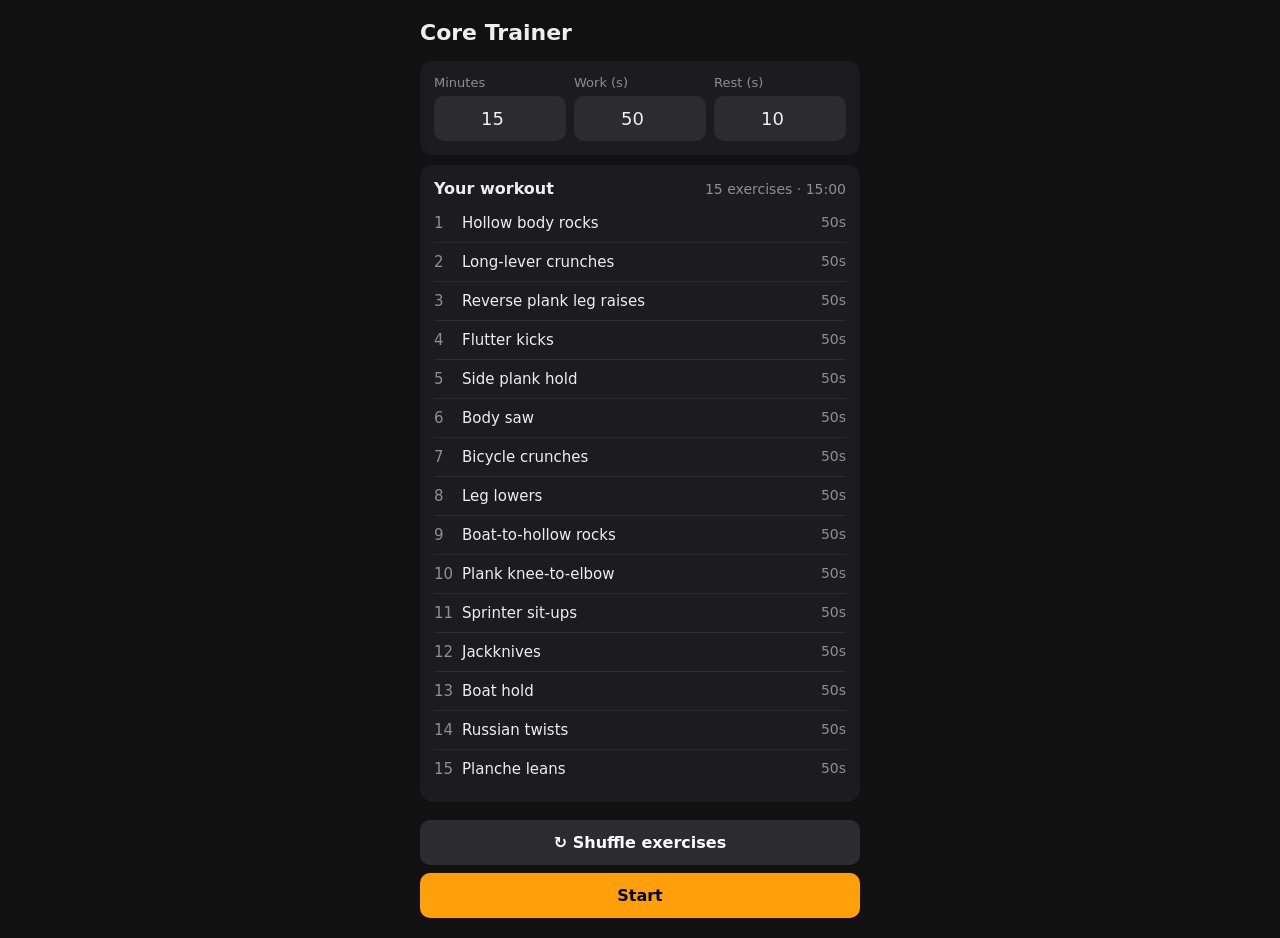
==== core-trainer/index.html @ 63377acc "Set up simple-apps hub: launcher + three installable apps A single GitHub Pages site housing the app" ====
<!DOCTYPE html><html lang="en"><head><meta charset="UTF-8">
<meta name="viewport" content="width=device-width,initial-scale=1,maximum-scale=1"><meta name="theme-color" content="#111">
<meta name="apple-mobile-web-app-capable" content="yes"><meta name="mobile-web-app-capable" content="yes"><link rel="manifest" href="manifest.json">
<title>Core Trainer</title><link rel="icon" type="image/png" href="[data-uri]"><link rel="apple-touch-icon" href="[data-uri]">
<style>
*{box-sizing:border-box;margin:0;padding:0;font-family:-apple-system,system-ui,sans-serif}
body{background:#111;color:#eee;min-height:100vh;display:flex;justify-content:center}
.app{width:100%;max-width:480px;padding:20px}h1{font-size:22px;margin-bottom:16px;font-weight:600}
.card{background:#1c1c1e;border-radius:14px;padding:14px;margin-bottom:10px}
.grid{display:grid;grid-template-columns:1fr 1fr 1fr;gap:8px}
label{font-size:13px;color:#8e8e93;display:block;margin-bottom:6px}
input{background:#2c2c2e;border:none;color:#eee;border-radius:10px;padding:12px;font-size:18px;width:100%;text-align:center}
button{border:none;border-radius:10px;padding:13px 16px;font-size:16px;font-weight:600;cursor:pointer;color:#fff;background:#2c2c2e}
.pri{background:#ff9f0a;color:#000}.full{width:100%;margin-top:8px}.sub{color:#8e8e93;font-size:14px}
.ex{display:flex;justify-content:space-between;padding:10px 0;border-bottom:1px solid #2c2c2e;font-size:15px}.ex:last-child{border:none}
.ex span:first-child{color:#8e8e93;width:28px}.ex span:nth-child(2){flex:1}
.hidden{display:none!important}
#run{position:fixed;inset:0;display:flex;flex-direction:column;align-items:center;justify-content:center;background:#3a3a3c;overflow:hidden;padding:20px;text-align:center}
.bar{position:absolute;bottom:0;left:0;right:0;height:100%;z-index:0;transition:height .2s linear}#run>*:not(.bar){position:relative;z-index:1}
#rLabel{font-size:15px;letter-spacing:2px;text-transform:uppercase;opacity:.8}#rName{font-size:30px;font-weight:700;margin-top:4px}
#fig{width:100%;max-width:420px;height:auto;margin:10px 0}
#rTime{font-size:84px;font-weight:200;font-variant-numeric:tabular-nums;line-height:1}
#rInfo{font-size:16px;opacity:.8;margin-top:8px}#rNext{font-size:15px;opacity:.6;margin-top:4px}
.ctrl{display:flex;gap:12px;margin-top:28px}.ctrl button{background:rgba(255,255,255,.2);min-width:90px}
</style></head><body><div class="app">
<div id="setup"><h1>Core Trainer</h1>
<div class="card grid"><div><label>Minutes</label><input id="mins" type="number" min="1" value="15"></div>
<div><label>Work (s)</label><input id="work" type="number" min="5" value="50"></div>
<div><label>Rest (s)</label><input id="rest" type="number" min="0" value="10"></div></div>
<div class="card"><div style="display:flex;justify-content:space-between;align-items:center;margin-bottom:6px"><b>Your workout</b><span class="sub" id="sum"></span></div><div id="plan"></div></div>
<button class="full" onclick="gen()">↻ Shuffle exercises</button>
<button class="pri full" onclick="start()">Start</button></div>
<div id="run" class="hidden"><div class="bar" id="bar"></div><div id="rLabel"></div><div id="rName"></div>
<svg id="fig" viewBox="0 0 300 190"></svg><div id="rTime"></div><div id="rInfo"></div><div id="rNext"></div>
<div class="ctrl"><button id="pBtn" onclick="pause()">Pause</button><button onclick="skip()">Skip</button><button onclick="stop()">Stop</button></div></div>
</div>
<script src="bgtimer.js"></script>
<script>
const HP=[190,90,90,12,12],FP=[190,90,180,12,12];
// [name, poseA, poseB, seconds per cycle, alternating limbs]  pose=[torso,upperArm,forearm,thigh,shin] angles in deg
const EX=[["Hollow body rocks", [195, 195, 195, -20, -20], [212, 212, 212, -5, -5], 1.2], ["Hollow body hold", [195, 195, 195, -18, -18], [196, 196, 196, -17, -17], 3], ["V-ups", [182, 182, 182, -2, -2], [235, -60, -60, -55, -55], 1.6], ["Tuck-ups", [182, 182, 182, -2, -2], [235, -30, -30, -110, 0], 1.4], ["Dead bugs", [180, -90, -90, -90, 0], [180, 185, 185, -5, -5], 2, 1], ["Leg lowers", [180, 180, 180, -90, -90], [180, 180, 180, -8, -8], 2.5], ["Reverse crunches", [180, 5, 5, -90, 0], [195, 5, 5, -140, -30], 1.6], ["Flutter kicks", [185, 10, 10, -22, -22], [185, 10, 10, -6, -6], 0.5, 1], ["Scissor kicks", [185, 10, 10, -35, -35], [185, 10, 10, -2, -2], 0.8, 1], ["Bicycle crunches", [198, -120, 117, -70, 15], [193, -120, 117, -15, -15], 1.2, 1], ["Russian twists", [238, 20, -20, -35, 20], [230, 40, 90, -38, 18], 1.4], ["Jackknives", [182, 182, 182, -2, -2], [225, -50, -50, -45, -45], 1.2], ["Forearm plank", [193, 90, 180, 13, 13], [193.5, 90, 180, 13.5, 13.5], 3], ["Body saw", [193, 65, 180, 13, 13], [193, 118, 180, 13, 13], 2, 0, null, "el"], ["Plank to pike", [206, 90, 90, 26, 26], [155, 115, 115, 85, 85], 1.8, 0, [180, 100, 100, 55, 55]], ["Mountain climbers", [206, 90, 90, 26, 26], [206, 90, 90, 185, 60], 0.6, 1, [206, 90, 90, 105, -20]], ["Cross-body mountain climbers", [206, 90, 90, 26, 26], [206, 90, 90, 175, 50], 0.7, 1, [206, 90, 90, 100, -15]], ["Up-down planks", [193, 90, 180, 13, 13], [206, 90, 90, 26, 26], 1.6, 0, [200, 90, 130, 20, 20]], ["Side plank hip dips", [185, 90, 180, 19, 19], [208, 90, 180, 3, 3], 1.4], ["Side plank hold", [193, 90, 180, 13, 13], [193.5, 90, 180, 13.5, 13.5], 3], ["Spiderman plank", [206, 90, 90, 26, 26], [206, 90, 90, 177, 20], 1.4, 2, [206, 90, 90, 130, -30], "ha"], ["Hollow body flutters", [195, 195, 195, -25, -25], [195, 195, 195, -8, -8], 0.5, 1], ["L-sit hold", [272, 90, 90, -4, -4], [273, 90, 90, -6, -6], 3], ["Boat hold", [235, -30, -30, -50, -50], [234, -29, -29, -51, -51], 3], ["Seated in-and-outs", [230, 60, 60, -25, -25], [255, 60, 60, -80, 40], 1.2], ["Plank knee-to-elbow", [206, 90, 90, 26, 26], [206, 90, 90, 185, 95], 1.6, 2, [206, 90, 90, 105, -40]], ["Toe touches", [182, -80, -80, -90, -90], [212, -50, -50, -90, -90], 1.3], ["Plank leg lifts", [206, 90, 90, 26, 26], [206, 90, 90, 5, 5], 1.4, 2], ["Bear hold", [180, 90, 90, 95, 40], [180, 90, 90, 100, 38], 3], ["Full sit-ups", [180, 200, 200, -45, 45], [275, 10, 10, -45, 45], 1.6], ["Sprinter sit-ups", [180, 200, 200, -10, -10], [275, 10, 10, -100, 60], 1.4, 1], ["Reverse plank leg raises", [206, 90, 90, 26, 26], [206, 90, 90, -5, -5], 1.4, 2], ["Planche leans", [206, 90, 90, 26, 26], [206, 55, 55, 20, 20], 3, 0, null, "ha"], ["Superman holds", [188, 188, 188, -6, -6], [192, 192, 192, -12, -12], 2.2], ["Boat-to-hollow rocks", [235, -30, -30, -50, -50], [195, 195, 195, -18, -18], 1.8], ["Long-lever crunches", [180, 185, 185, -60, -60], [210, 215, 215, -60, -60], 1.1]];
const COL=['#ff9f0a','#0a84ff','#30d158','#bf5af2','#ff375f','#64d2ff','#ffd60a'],REST='#636366';
const $=id=>document.getElementById(id),fmt=s=>Math.floor(s/60)+':'+String(s%60).padStart(2,'0');
let plan=[],timer=null,audio=null,wl=null,raf=null,dispIv=null,lastIdx=-1,curPhase=null,curCx=0,animAt=0;
const cfg=JSON.parse(localStorage.getItem('corecfg')||'{"m":15,"w":50,"r":10}');$('mins').value=cfg.m;$('work').value=cfg.w;$('rest').value=cfg.r;
function vals(){const m=Math.max(1,+$('mins').value||1),w=Math.max(5,+$('work').value||5),r=Math.max(0,+$('rest').value||0);
localStorage.setItem('corecfg',JSON.stringify({m,w,r}));return{m,w,r,n:Math.max(1,Math.floor(m*60/(w+r)))}}
function shuffle(a){a=a.slice();for(let i=a.length-1;i>0;i--){const j=Math.random()*(i+1)|0;[a[i],a[j]]=[a[j],a[i]]}return a}
function gen(){const v=vals();plan=[];while(plan.length<v.n){let s=shuffle(EX.map((_,i)=>i));if(plan.length&&s[0]===plan[plan.length-1])s.push(s.shift());plan.push(...s)}
plan=plan.slice(0,v.n);$('sum').textContent=v.n+' exercises · '+fmt(v.n*(v.w+v.r));
$('plan').innerHTML=plan.map((e,i)=>`<div class="ex"><span>${i+1}</span><span>${EX[e][0]}</span><span class="sub">${v.w}s</span></div>`).join('')}
['mins','work','rest'].forEach(id=>$(id).addEventListener('change',gen));
// ---- figure ----
const LEN={tor:46,ua:25,fa:24,th:33,sh:31},rad=d=>d*Math.PI/180;
const lerpA=(a,b,p)=>a+(((b-a)%360+540)%360-180)*p;
const mix=(A,B,p)=>A.map((a,i)=>lerpA(a,B[i],p));
const go=(p,ang,l)=>[p[0]+l*Math.cos(rad(ang)),p[1]+l*Math.sin(rad(ang))];
function limbs(P){const hip=[0,0],sh=go(hip,P[0],LEN.tor),el=go(sh,P[1],LEN.ua),ha=go(el,P[2],LEN.fa),kn=go(hip,P[3],LEN.th),ft=go(kn,P[4],LEN.sh),hd=go(sh,P[0],15);return{hip,sh,el,ha,kn,ft,hd}}
function path(e,p){return e[5]?(p<.5?mix(e[1],e[5],p*2):mix(e[5],e[2],p*2-1)):mix(e[1],e[2],p)}
function pose(e,p){const n=path(e,p),f=e[4]===1?path(e,1-p):e[4]===2?path(e,0):n.slice();f[0]=n[0];return{n:limbs(n),f:limbs(f)}}
function ext(e){let x0=1e9,x1=-1e9;[0,1].forEach(p=>{const q=pose(e,p);[q.n,q.f].forEach(L=>Object.values(L).forEach(([x])=>{x0=Math.min(x0,x);x1=Math.max(x1,x)}))});return (x0+x1)/2}
const ln=(a,b,w,c)=>`<line x1="${a[0].toFixed(1)}" y1="${a[1].toFixed(1)}" x2="${b[0].toFixed(1)}" y2="${b[1].toFixed(1)}" stroke="${c}" stroke-width="${w}" stroke-linecap="round"/>`;
function drawFig(e,p,cx){const q=pose(e,p),G=168;let my=-1e9;[q.n,q.f].forEach(L=>Object.entries(L).forEach(([k,[,y]])=>{my=Math.max(my,y+(k==='hd'?11:(k==='hip'||k==='sh')?10:5))}));
let dx=150-cx;if(e[6]){const q0=pose(e,0);dx+=q0.n[e[6]][0]-q.n[e[6]][0]}const dy=G-my,T=L=>{const o={};for(const k in L)o[k]=[L[k][0]+dx,L[k][1]+dy];return o},N=T(q.n),F=T(q.f);
const far='rgba(255,255,255,.45)',skin='#fff',sh='rgba(0,0,0,.18)';const sx=(N.hip[0]+N.sh[0])/2;
let s=`<ellipse cx="${sx}" cy="${G+6}" rx="70" ry="5" fill="${sh}"/><line x1="10" y1="${G+5}" x2="290" y2="${G+5}" stroke="rgba(255,255,255,.25)" stroke-width="2"/>`;
s+=ln(F.hip,F.kn,13,far)+ln(F.kn,F.ft,10,far)+`<circle cx="${F.ft[0]}" cy="${F.ft[1]}" r="5" fill="${far}"/>`;
s+=ln(F.sh,F.el,10,far)+ln(F.el,F.ha,8,far)+`<circle cx="${F.ha[0]}" cy="${F.ha[1]}" r="4.5" fill="${far}"/>`;
s+=ln(N.hip,N.sh,20,skin)+`<circle cx="${N.hip[0]}" cy="${N.hip[1]}" r="10" fill="${skin}"/>`+`<circle cx="${N.hd[0]}" cy="${N.hd[1]}" r="11" fill="${skin}"/>`;
s+=ln(N.hip,N.kn,14,skin)+ln(N.kn,N.ft,11,skin)+`<circle cx="${N.ft[0]}" cy="${N.ft[1]}" r="5.5" fill="${skin}"/>`;
s+=ln(N.sh,N.el,11,skin)+ln(N.el,N.ha,9,skin)+`<circle cx="${N.ha[0]}" cy="${N.ha[1]}" r="5" fill="${skin}"/>`;
$('fig').innerHTML=s}
// ---- timer (background-reliable: wall-clock state + pre-scheduled audio via bgtimer.js) ----
function say(t){try{speechSynthesis.cancel();speechSynthesis.speak(new SpeechSynthesisUtterance(t))}catch(e){}}
function buildPhases(v){var ph=[];for(var i=0;i<plan.length;i++){ph.push({name:EX[plan[i]][0],sec:v.w,kind:'work',ex:plan[i],num:i});if(i<plan.length-1&&v.r>0)ph.push({name:'Rest',sec:v.r,kind:'rest',ex:plan[i+1],num:i})}return ph}
function requestWake(){try{navigator.wakeLock&&navigator.wakeLock.request('screen').then(function(s){wl=s},function(){})}catch(e){}}
function releaseWake(){try{wl&&wl.release&&wl.release()}catch(e){}wl=null}
function startDisplay(){stopDisplay();dispIv=setInterval(render,120)}
function stopDisplay(){if(dispIv)clearInterval(dispIv);dispIv=null}
function anim(){if(timer&&!timer.done&&curPhase){const e=EX[curPhase.ex];if(!timer.paused&&curPhase.kind!=='rest')animAt+=1/60;const p=(1-Math.cos(2*Math.PI*animAt/e[3]))/2;drawFig(e,curPhase.kind==='rest'?0:p,curCx)}raf=requestAnimationFrame(anim)}
function show(r){$('setup').classList.toggle('hidden',r);$('run').classList.toggle('hidden',!r)}
function start(){const v=vals();if(!plan.length)gen();
  audio=audio||BGTimer.createAudio();audio.ensure();audio.keepAlive();
  try{speechSynthesis.speak(new SpeechSynthesisUtterance(''))}catch(e){}
  timer=BGTimer(buildPhases(v),{countdown:3});timer.start();lastIdx=-1;curPhase=null;
  show(true);requestWake();audio.schedule(timer.cues(Date.now()));
  startDisplay();render();if(!raf)anim()}
function render(){
  if(!timer)return;
  const s=timer.state();
  if(s.done)return finishUI();
  const ph=s.phase,bar=$('bar');curPhase=ph;
  if(s.index!==lastIdx){lastIdx=s.index;curCx=ext(EX[ph.ex]);animAt=0;
    if(document.visibilityState==='visible')say(ph.kind==='rest'?('Rest. Next, '+EX[ph.ex][0]):ph.name);
    bar.style.transition='none';bar.style.height='100%';bar.offsetHeight;bar.style.transition='';
    bar.style.background=ph.kind==='rest'?REST:COL[ph.num%COL.length]}
  $('rLabel').textContent=ph.kind==='rest'?'Rest · up next':'Exercise '+(ph.num+1)+' of '+plan.length;
  $('rName').textContent=EX[ph.ex][0];
  $('rTime').textContent=fmt(Math.max(0,s.left));
  const remain=plan.length-ph.num-1;
  $('rInfo').textContent=ph.kind==='rest'?'':(remain?remain+' to go':'Last one!');
  $('rNext').textContent=(ph.kind==='work'&&remain)?'Next: '+EX[plan[ph.num+1]][0]:'';
  bar.style.height=Math.max(0,s.frac*100)+'%'}
function finishUI(){stopDisplay();
  if(!timer.finished){timer.finished=true;if(document.visibilityState==='visible')say('Workout complete. Nice work.')}
  timer.done=true;releaseWake();curPhase=null;
  $('rLabel').textContent='';$('rName').textContent='Done!';$('rTime').textContent='💪';$('rInfo').textContent=plan.length+' exercises';$('rNext').textContent='';$('fig').innerHTML='';
  const b=$('bar');b.style.transition='none';b.style.height='100%';b.style.background='#30d158'}
function pause(){if(!timer||timer.done)return;timer.togglePause();
  if(timer.paused)audio.clear();else audio.schedule(timer.cues(Date.now()));
  $('pBtn').textContent=timer.paused?'Resume':'Pause';render()}
function skip(){if(!timer||timer.done)return;
  if(timer.paused){timer.resume();$('pBtn').textContent='Pause'}
  timer.skip();lastIdx=-1;audio.schedule(timer.cues(Date.now()));render()}
function stop(){if(timer)timer.done=true;stopDisplay();if(audio)audio.clear();try{speechSynthesis.cancel()}catch(e){}releaseWake();$('pBtn').textContent='Pause';timer=null;curPhase=null;show(false);gen()}
document.addEventListener('visibilitychange',function(){
  if(document.visibilityState!=='visible')return;
  if(!timer||timer.done)return;
  if($('run').classList.contains('hidden'))return;
  requestWake();if(audio){audio.ensure();if(!timer.paused)audio.schedule(timer.cues(Date.now()))}render()});
gen();
</script>
<script src="update.js"></script>
</body></html>
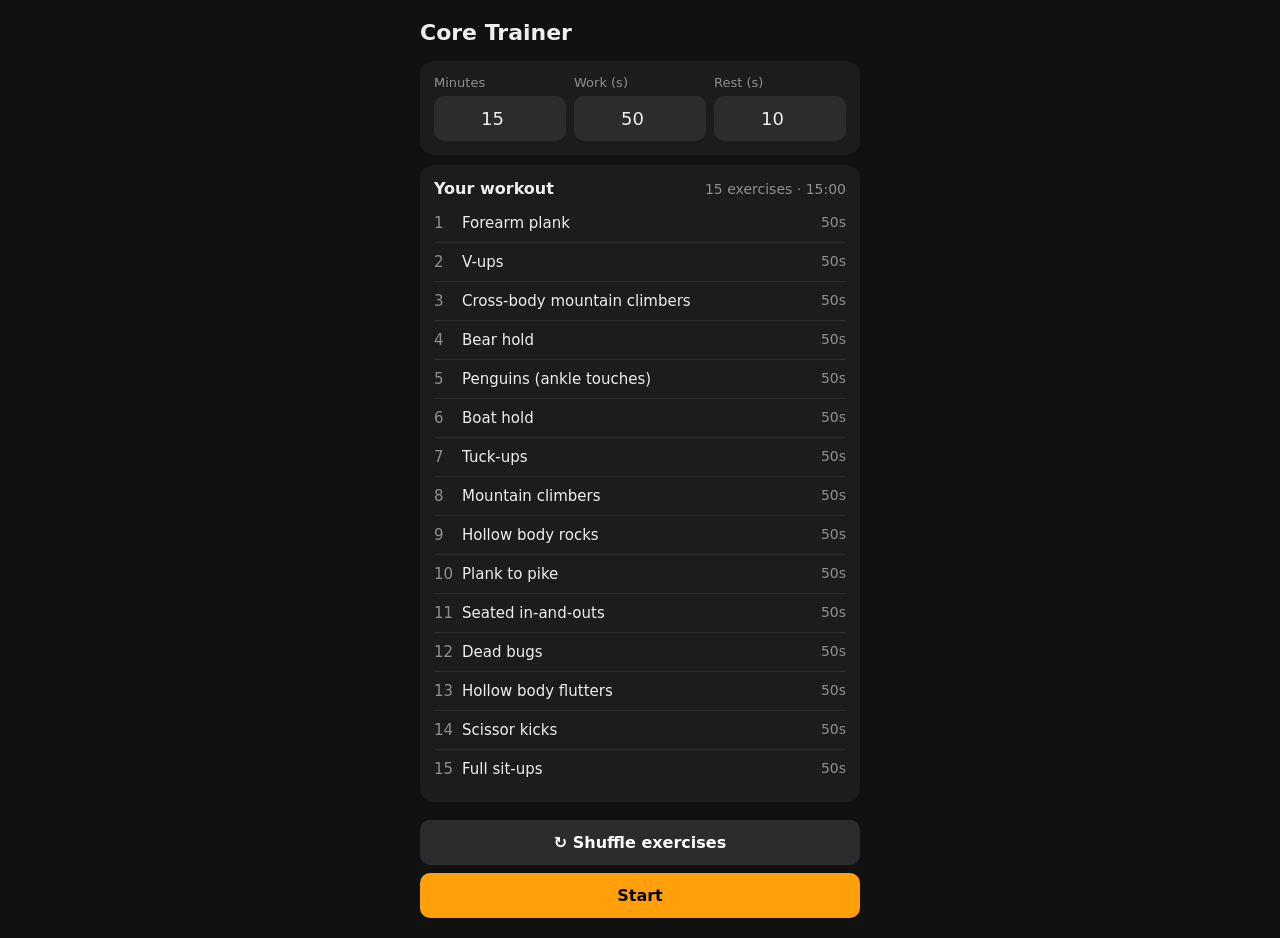
==== commit 3e38a6fc: "Core Trainer: reliable background audio + exercise overhaul Same background keep-alive audio fix; th" ====
--- a/core-trainer/index.html
+++ b/core-trainer/index.html
@@ -38,8 +38,14 @@
 <script>
 const HP=[190,90,90,12,12],FP=[190,90,180,12,12];
 // [name, poseA, poseB, seconds per cycle, alternating limbs]  pose=[torso,upperArm,forearm,thigh,shin] angles in deg
-const EX=[["Hollow body rocks", [195, 195, 195, -20, -20], [212, 212, 212, -5, -5], 1.2], ["Hollow body hold", [195, 195, 195, -18, -18], [196, 196, 196, -17, -17], 3], ["V-ups", [182, 182, 182, -2, -2], [235, -60, -60, -55, -55], 1.6], ["Tuck-ups", [182, 182, 182, -2, -2], [235, -30, -30, -110, 0], 1.4], ["Dead bugs", [180, -90, -90, -90, 0], [180, 185, 185, -5, -5], 2, 1], ["Leg lowers", [180, 180, 180, -90, -90], [180, 180, 180, -8, -8], 2.5], ["Reverse crunches", [180, 5, 5, -90, 0], [195, 5, 5, -140, -30], 1.6], ["Flutter kicks", [185, 10, 10, -22, -22], [185, 10, 10, -6, -6], 0.5, 1], ["Scissor kicks", [185, 10, 10, -35, -35], [185, 10, 10, -2, -2], 0.8, 1], ["Bicycle crunches", [198, -120, 117, -70, 15], [193, -120, 117, -15, -15], 1.2, 1], ["Russian twists", [238, 20, -20, -35, 20], [230, 40, 90, -38, 18], 1.4], ["Jackknives", [182, 182, 182, -2, -2], [225, -50, -50, -45, -45], 1.2], ["Forearm plank", [193, 90, 180, 13, 13], [193.5, 90, 180, 13.5, 13.5], 3], ["Body saw", [193, 65, 180, 13, 13], [193, 118, 180, 13, 13], 2, 0, null, "el"], ["Plank to pike", [206, 90, 90, 26, 26], [155, 115, 115, 85, 85], 1.8, 0, [180, 100, 100, 55, 55]], ["Mountain climbers", [206, 90, 90, 26, 26], [206, 90, 90, 185, 60], 0.6, 1, [206, 90, 90, 105, -20]], ["Cross-body mountain climbers", [206, 90, 90, 26, 26], [206, 90, 90, 175, 50], 0.7, 1, [206, 90, 90, 100, -15]], ["Up-down planks", [193, 90, 180, 13, 13], [206, 90, 90, 26, 26], 1.6, 0, [200, 90, 130, 20, 20]], ["Side plank hip dips", [185, 90, 180, 19, 19], [208, 90, 180, 3, 3], 1.4], ["Side plank hold", [193, 90, 180, 13, 13], [193.5, 90, 180, 13.5, 13.5], 3], ["Spiderman plank", [206, 90, 90, 26, 26], [206, 90, 90, 177, 20], 1.4, 2, [206, 90, 90, 130, -30], "ha"], ["Hollow body flutters", [195, 195, 195, -25, -25], [195, 195, 195, -8, -8], 0.5, 1], ["L-sit hold", [272, 90, 90, -4, -4], [273, 90, 90, -6, -6], 3], ["Boat hold", [235, -30, -30, -50, -50], [234, -29, -29, -51, -51], 3], ["Seated in-and-outs", [230, 60, 60, -25, -25], [255, 60, 60, -80, 40], 1.2], ["Plank knee-to-elbow", [206, 90, 90, 26, 26], [206, 90, 90, 185, 95], 1.6, 2, [206, 90, 90, 105, -40]], ["Toe touches", [182, -80, -80, -90, -90], [212, -50, -50, -90, -90], 1.3], ["Plank leg lifts", [206, 90, 90, 26, 26], [206, 90, 90, 5, 5], 1.4, 2], ["Bear hold", [180, 90, 90, 95, 40], [180, 90, 90, 100, 38], 3], ["Full sit-ups", [180, 200, 200, -45, 45], [275, 10, 10, -45, 45], 1.6], ["Sprinter sit-ups", [180, 200, 200, -10, -10], [275, 10, 10, -100, 60], 1.4, 1], ["Reverse plank leg raises", [206, 90, 90, 26, 26], [206, 90, 90, -5, -5], 1.4, 2], ["Planche leans", [206, 90, 90, 26, 26], [206, 55, 55, 20, 20], 3, 0, null, "ha"], ["Superman holds", [188, 188, 188, -6, -6], [192, 192, 192, -12, -12], 2.2], ["Boat-to-hollow rocks", [235, -30, -30, -50, -50], [195, 195, 195, -18, -18], 1.8], ["Long-lever crunches", [180, 185, 185, -60, -60], [210, 215, 215, -60, -60], 1.1]];
+const EX=[["Hollow body rocks", [195, 195, 195, -20, -20], [212, 212, 212, -5, -5], 1.2], ["Hollow body hold", [195, 195, 195, -18, -18], [196, 196, 196, -17, -17], 3], ["V-ups", [182, 182, 182, -2, -2], [235, -60, -60, -55, -55], 1.6], ["Tuck-ups", [182, 182, 182, -2, -2], [235, -30, -30, -110, 0], 1.4], ["Dead bugs", [180, -90, -90, -90, 0], [180, 185, 185, -5, -5], 2, 3], ["Leg raises", [180, 180, 180, -90, -90], [180, 180, 180, -8, -8], 2.5], ["Reverse crunches", [180, 5, 5, -90, 0], [195, 5, 5, -140, -30], 1.6], ["Flutter kicks", [185, 10, 10, -22, -22], [185, 10, 10, -6, -6], 0.5, 1], ["Scissor kicks", [185, 10, 10, -35, -35], [185, 10, 10, -2, -2], 0.8, 1], ["Russian twists", [238, 20, -20, -35, 20], [230, 40, 90, -38, 18], 1.4], ["Forearm plank", [193, 90, 180, 13, 13], [193.5, 90, 180, 13.5, 13.5], 3], ["Body saw", [193, 65, 180, 13, 13], [193, 118, 180, 13, 13], 2, 0, null, "el"], ["Plank to pike", [206, 90, 90, 26, 26], [155, 115, 115, 85, 85], 1.8, 0, [180, 100, 100, 55, 55]], ["Mountain climbers", [206, 90, 90, 26, 26], [206, 90, 90, 185, 60], 0.6, 1, [206, 90, 90, 105, -20]], ["Cross-body mountain climbers", [206, 90, 90, 26, 26], [206, 90, 90, 175, 50], 0.7, 1, [206, 90, 90, 100, -15]], ["Side plank hip dips", [193, 270, 270, 13, 13], [201, 270, 270, 20, 20], 1.4], ["Side plank hold", [193, 270, 270, 13, 13], [193, 270, 270, 13, 13], 3], ["Hollow body flutters", [195, 195, 195, -25, -25], [195, 195, 195, -8, -8], 0.5, 1], ["Boat hold", [235, -30, -30, -50, -50], [234, -29, -29, -51, -51], 3], ["Seated in-and-outs", [230, 60, 60, -25, -25], [255, 60, 60, -80, 40], 1.2], ["Toe touches", [182, -80, -80, -90, -90], [212, -50, -50, -90, -90], 1.3], ["Plank leg lifts", [206, 90, 90, 26, 26], [206, 90, 90, 5, 5], 1.4, 2], ["Bear hold", [180, 90, 90, 95, 40], [180, 90, 90, 100, 38], 3], ["Full sit-ups", [180, 200, 200, -45, 45], [275, 10, 10, -45, 45], 1.6], ["Bicycle crunches", [198, -120, 117, -70, 15], [193, -120, 117, -15, -15], 1.2, 1], ["Reverse plank leg raises", [206, 90, 90, 26, 26], [206, 90, 90, -5, -5], 1.4, 2], ["Reverse plank hold", [193, 90, 90, 13, 13], [193.5, 90, 90, 13.5, 13.5], 3],["Superman holds", [188, 188, 188, -6, -6], [192, 192, 192, -12, -12], 2.2], ["Boat-to-hollow rocks", [235, -30, -30, -50, -50], [195, 195, 195, -18, -18], 1.8], ["Penguins (ankle touches)", [188, 15, 15, -62, 118], [188, 45, 55, -62, 118], 0.9, 1]];
 const COL=['#ff9f0a','#0a84ff','#30d158','#bf5af2','#ff375f','#64d2ff','#ffd60a'],REST='#636366';
+// Exercises done face-down (prone). Eyes are drawn toward the floor for these and
+// toward the sky for everything else, so prone/supine look-alikes read apart.
+const PRONE=new Set(['Forearm plank','Body saw','Plank to pike','Mountain climbers','Cross-body mountain climbers','Plank leg lifts','Bear hold','Superman holds']);
+// Front-on views (body turned toward the viewer) get two eyes + a mouth; every other
+// exercise is drawn side-on and gets a profile face (one eye + a mouth).
+const FRONT=new Set([]);
 const $=id=>document.getElementById(id),fmt=s=>Math.floor(s/60)+':'+String(s%60).padStart(2,'0');
 let plan=[],timer=null,audio=null,wl=null,raf=null,dispIv=null,lastIdx=-1,curPhase=null,curCx=0,animAt=0;
 const cfg=JSON.parse(localStorage.getItem('corecfg')||'{"m":15,"w":50,"r":10}');$('mins').value=cfg.m;$('work').value=cfg.w;$('rest').value=cfg.r;
@@ -47,7 +53,9 @@
 localStorage.setItem('corecfg',JSON.stringify({m,w,r}));return{m,w,r,n:Math.max(1,Math.floor(m*60/(w+r)))}}
 function shuffle(a){a=a.slice();for(let i=a.length-1;i>0;i--){const j=Math.random()*(i+1)|0;[a[i],a[j]]=[a[j],a[i]]}return a}
 function gen(){const v=vals();plan=[];while(plan.length<v.n){let s=shuffle(EX.map((_,i)=>i));if(plan.length&&s[0]===plan[plan.length-1])s.push(s.shift());plan.push(...s)}
-plan=plan.slice(0,v.n);$('sum').textContent=v.n+' exercises · '+fmt(v.n*(v.w+v.r));
+plan=plan.slice(0,v.n);
+(function(){var fp=EX.findIndex(function(e){return e[0]==='Forearm plank'});if(fp<0)return;var j=plan.indexOf(fp);if(j>0){var t=plan[0];plan[0]=plan[j];plan[j]=t}else if(j<0){plan[0]=fp}if(plan.length>1&&plan[1]===fp){for(var k=2;k<plan.length;k++){if(plan[k]!==fp){var u=plan[1];plan[1]=plan[k];plan[k]=u;break}}}})();
+$('sum').textContent=v.n+' exercises · '+fmt(v.n*(v.w+v.r));
 $('plan').innerHTML=plan.map((e,i)=>`<div class="ex"><span>${i+1}</span><span>${EX[e][0]}</span><span class="sub">${v.w}s</span></div>`).join('')}
 ['mins','work','rest'].forEach(id=>$(id).addEventListener('change',gen));
 // ---- figure ----
@@ -57,7 +65,9 @@
 const go=(p,ang,l)=>[p[0]+l*Math.cos(rad(ang)),p[1]+l*Math.sin(rad(ang))];
 function limbs(P){const hip=[0,0],sh=go(hip,P[0],LEN.tor),el=go(sh,P[1],LEN.ua),ha=go(el,P[2],LEN.fa),kn=go(hip,P[3],LEN.th),ft=go(kn,P[4],LEN.sh),hd=go(sh,P[0],15);return{hip,sh,el,ha,kn,ft,hd}}
 function path(e,p){return e[5]?(p<.5?mix(e[1],e[5],p*2):mix(e[5],e[2],p*2-1)):mix(e[1],e[2],p)}
-function pose(e,p){const n=path(e,p),f=e[4]===1?path(e,1-p):e[4]===2?path(e,0):n.slice();f[0]=n[0];return{n:limbs(n),f:limbs(f)}}
+function pose(e,p){
+  if(e[4]===3){var ar=path(e,p),lr=path(e,1-p),nn=ar.slice(),ff=lr.slice();nn[3]=lr[3];nn[4]=lr[4];ff[3]=ar[3];ff[4]=ar[4];ff[0]=nn[0];return{n:limbs(nn),f:limbs(ff)}}
+  const n=path(e,p),f=e[4]===1?path(e,1-p):e[4]===2?path(e,0):n.slice();f[0]=n[0];return{n:limbs(n),f:limbs(f)}}
 function ext(e){let x0=1e9,x1=-1e9;[0,1].forEach(p=>{const q=pose(e,p);[q.n,q.f].forEach(L=>Object.values(L).forEach(([x])=>{x0=Math.min(x0,x);x1=Math.max(x1,x)}))});return (x0+x1)/2}
 const ln=(a,b,w,c)=>`<line x1="${a[0].toFixed(1)}" y1="${a[1].toFixed(1)}" x2="${b[0].toFixed(1)}" y2="${b[1].toFixed(1)}" stroke="${c}" stroke-width="${w}" stroke-linecap="round"/>`;
 function drawFig(e,p,cx){const q=pose(e,p),G=168;let my=-1e9;[q.n,q.f].forEach(L=>Object.entries(L).forEach(([k,[,y]])=>{my=Math.max(my,y+(k==='hd'?11:(k==='hip'||k==='sh')?10:5))}));
@@ -69,9 +79,20 @@
 s+=ln(N.hip,N.sh,20,skin)+`<circle cx="${N.hip[0]}" cy="${N.hip[1]}" r="10" fill="${skin}"/>`+`<circle cx="${N.hd[0]}" cy="${N.hd[1]}" r="11" fill="${skin}"/>`;
 s+=ln(N.hip,N.kn,14,skin)+ln(N.kn,N.ft,11,skin)+`<circle cx="${N.ft[0]}" cy="${N.ft[1]}" r="5.5" fill="${skin}"/>`;
 s+=ln(N.sh,N.el,11,skin)+ln(N.el,N.ha,9,skin)+`<circle cx="${N.ha[0]}" cy="${N.ha[1]}" r="5" fill="${skin}"/>`;
+const hd=N.hd;
+var ax=hd[0]-N.sh[0],ay=hd[1]-N.sh[1],al=Math.hypot(ax,ay)||1;ax/=al;ay/=al;
+var fy=PRONE.has(e[0])?1:-1,px=-ay,py=ax;if((py<0?-1:1)!==fy){px=-px;py=-py;}
+var fP=(u,v)=>[(hd[0]+ax*u+px*v).toFixed(1),(hd[1]+ay*u+py*v).toFixed(1)];
+if(FRONT.has(e[0])){
+var e1=fP(1.6,3),e2=fP(-1.6,3),ma=fP(2,5.5),mb=fP(-2,5.5);
+s+=`<circle cx="${e1[0]}" cy="${e1[1]}" r="1.7" fill="#111"/><circle cx="${e2[0]}" cy="${e2[1]}" r="1.7" fill="#111"/><line x1="${ma[0]}" y1="${ma[1]}" x2="${mb[0]}" y2="${mb[1]}" stroke="#111" stroke-width="1.3" stroke-linecap="round"/>`;
+}else{
+var eye=fP(3,2.5),mc1=fP(-2.5,3.8),mc2=fP(1,4.6);
+s+=`<circle cx="${eye[0]}" cy="${eye[1]}" r="1.8" fill="#111"/><line x1="${mc1[0]}" y1="${mc1[1]}" x2="${mc2[0]}" y2="${mc2[1]}" stroke="#111" stroke-width="1.3" stroke-linecap="round"/>`;
+}
 $('fig').innerHTML=s}
 // ---- timer (background-reliable: wall-clock state + pre-scheduled audio via bgtimer.js) ----
-function say(t){try{speechSynthesis.cancel();speechSynthesis.speak(new SpeechSynthesisUtterance(t))}catch(e){}}
+function say(t){try{speechSynthesis.cancel();speechSynthesis.speak(new SpeechSynthesisUtterance(t));speechSynthesis.resume()}catch(e){}}
 function buildPhases(v){var ph=[];for(var i=0;i<plan.length;i++){ph.push({name:EX[plan[i]][0],sec:v.w,kind:'work',ex:plan[i],num:i});if(i<plan.length-1&&v.r>0)ph.push({name:'Rest',sec:v.r,kind:'rest',ex:plan[i+1],num:i})}return ph}
 function requestWake(){try{navigator.wakeLock&&navigator.wakeLock.request('screen').then(function(s){wl=s},function(){})}catch(e){}}
 function releaseWake(){try{wl&&wl.release&&wl.release()}catch(e){}wl=null}
@@ -80,7 +101,7 @@
 function anim(){if(timer&&!timer.done&&curPhase){const e=EX[curPhase.ex];if(!timer.paused&&curPhase.kind!=='rest')animAt+=1/60;const p=(1-Math.cos(2*Math.PI*animAt/e[3]))/2;drawFig(e,curPhase.kind==='rest'?0:p,curCx)}raf=requestAnimationFrame(anim)}
 function show(r){$('setup').classList.toggle('hidden',r);$('run').classList.toggle('hidden',!r)}
 function start(){const v=vals();if(!plan.length)gen();
-  audio=audio||BGTimer.createAudio();audio.ensure();audio.keepAlive();
+  audio=audio||BGTimer.createAudio({title:'Core Trainer'});audio.ensure();audio.keepAlive();
   try{speechSynthesis.speak(new SpeechSynthesisUtterance(''))}catch(e){}
   timer=BGTimer(buildPhases(v),{countdown:3});timer.start();lastIdx=-1;curPhase=null;
   show(true);requestWake();audio.schedule(timer.cues(Date.now()));
@@ -91,7 +112,7 @@
   if(s.done)return finishUI();
   const ph=s.phase,bar=$('bar');curPhase=ph;
   if(s.index!==lastIdx){lastIdx=s.index;curCx=ext(EX[ph.ex]);animAt=0;
-    if(document.visibilityState==='visible')say(ph.kind==='rest'?('Rest. Next, '+EX[ph.ex][0]):ph.name);
+    say(ph.kind==='rest'?('Rest. Next, '+EX[ph.ex][0]):ph.name);
     bar.style.transition='none';bar.style.height='100%';bar.offsetHeight;bar.style.transition='';
     bar.style.background=ph.kind==='rest'?REST:COL[ph.num%COL.length]}
   $('rLabel').textContent=ph.kind==='rest'?'Rest · up next':'Exercise '+(ph.num+1)+' of '+plan.length;
@@ -102,8 +123,8 @@
   $('rNext').textContent=(ph.kind==='work'&&remain)?'Next: '+EX[plan[ph.num+1]][0]:'';
   bar.style.height=Math.max(0,s.frac*100)+'%'}
 function finishUI(){stopDisplay();
-  if(!timer.finished){timer.finished=true;if(document.visibilityState==='visible')say('Workout complete. Nice work.')}
-  timer.done=true;releaseWake();curPhase=null;
+  if(!timer.finished){timer.finished=true;say('Workout complete. Nice work.')}
+  timer.done=true;releaseWake();if(audio&&audio.release)audio.release();curPhase=null;
   $('rLabel').textContent='';$('rName').textContent='Done!';$('rTime').textContent='💪';$('rInfo').textContent=plan.length+' exercises';$('rNext').textContent='';$('fig').innerHTML='';
   const b=$('bar');b.style.transition='none';b.style.height='100%';b.style.background='#30d158'}
 function pause(){if(!timer||timer.done)return;timer.togglePause();
@@ -112,12 +133,12 @@
 function skip(){if(!timer||timer.done)return;
   if(timer.paused){timer.resume();$('pBtn').textContent='Pause'}
   timer.skip();lastIdx=-1;audio.schedule(timer.cues(Date.now()));render()}
-function stop(){if(timer)timer.done=true;stopDisplay();if(audio)audio.clear();try{speechSynthesis.cancel()}catch(e){}releaseWake();$('pBtn').textContent='Pause';timer=null;curPhase=null;show(false);gen()}
+function stop(){if(timer)timer.done=true;stopDisplay();if(audio){audio.clear();audio.release&&audio.release()}try{speechSynthesis.cancel()}catch(e){}releaseWake();$('pBtn').textContent='Pause';timer=null;curPhase=null;show(false);gen()}
 document.addEventListener('visibilitychange',function(){
   if(document.visibilityState!=='visible')return;
   if(!timer||timer.done)return;
   if($('run').classList.contains('hidden'))return;
-  requestWake();if(audio){audio.ensure();if(!timer.paused)audio.schedule(timer.cues(Date.now()))}render()});
+  requestWake();if(audio){audio.ensure();audio.keepAlive();if(!timer.paused)audio.schedule(timer.cues(Date.now()))}render()});
 gen();
 </script>
 <script src="update.js"></script>
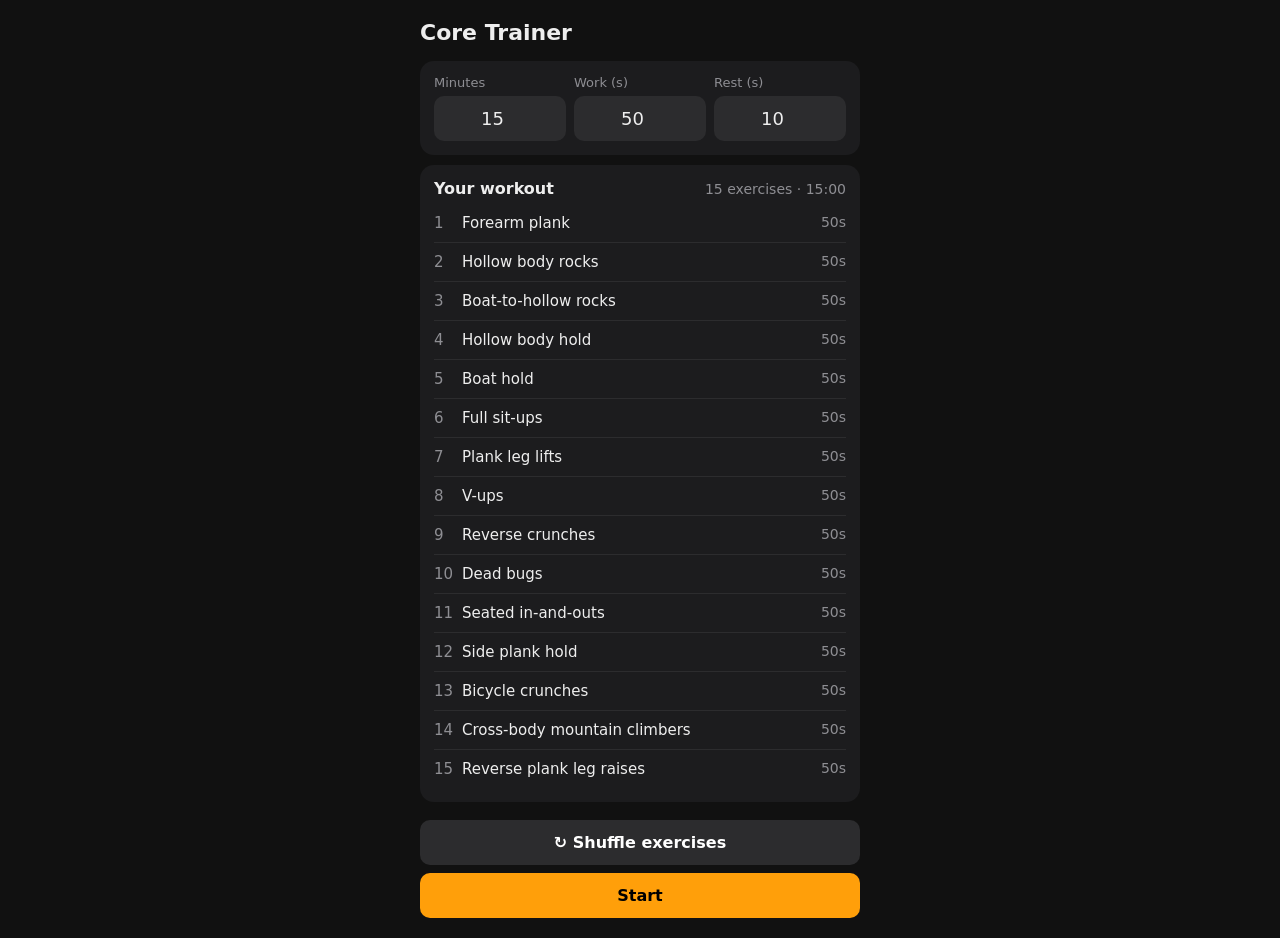
==== commit 8e98582a: "Timers: reliable background cues (fix long-step miss); free audio focus on stop A backgrounded tab w" ====
--- a/core-trainer/index.html
+++ b/core-trainer/index.html
@@ -128,7 +128,7 @@
   $('rLabel').textContent='';$('rName').textContent='Done!';$('rTime').textContent='💪';$('rInfo').textContent=plan.length+' exercises';$('rNext').textContent='';$('fig').innerHTML='';
   const b=$('bar');b.style.transition='none';b.style.height='100%';b.style.background='#30d158'}
 function pause(){if(!timer||timer.done)return;timer.togglePause();
-  if(timer.paused)audio.clear();else audio.schedule(timer.cues(Date.now()));
+  if(timer.paused){audio.clear();audio.release&&audio.release()}else{audio.keepAlive();audio.schedule(timer.cues(Date.now()))}
   $('pBtn').textContent=timer.paused?'Resume':'Pause';render()}
 function skip(){if(!timer||timer.done)return;
   if(timer.paused){timer.resume();$('pBtn').textContent='Pause'}
